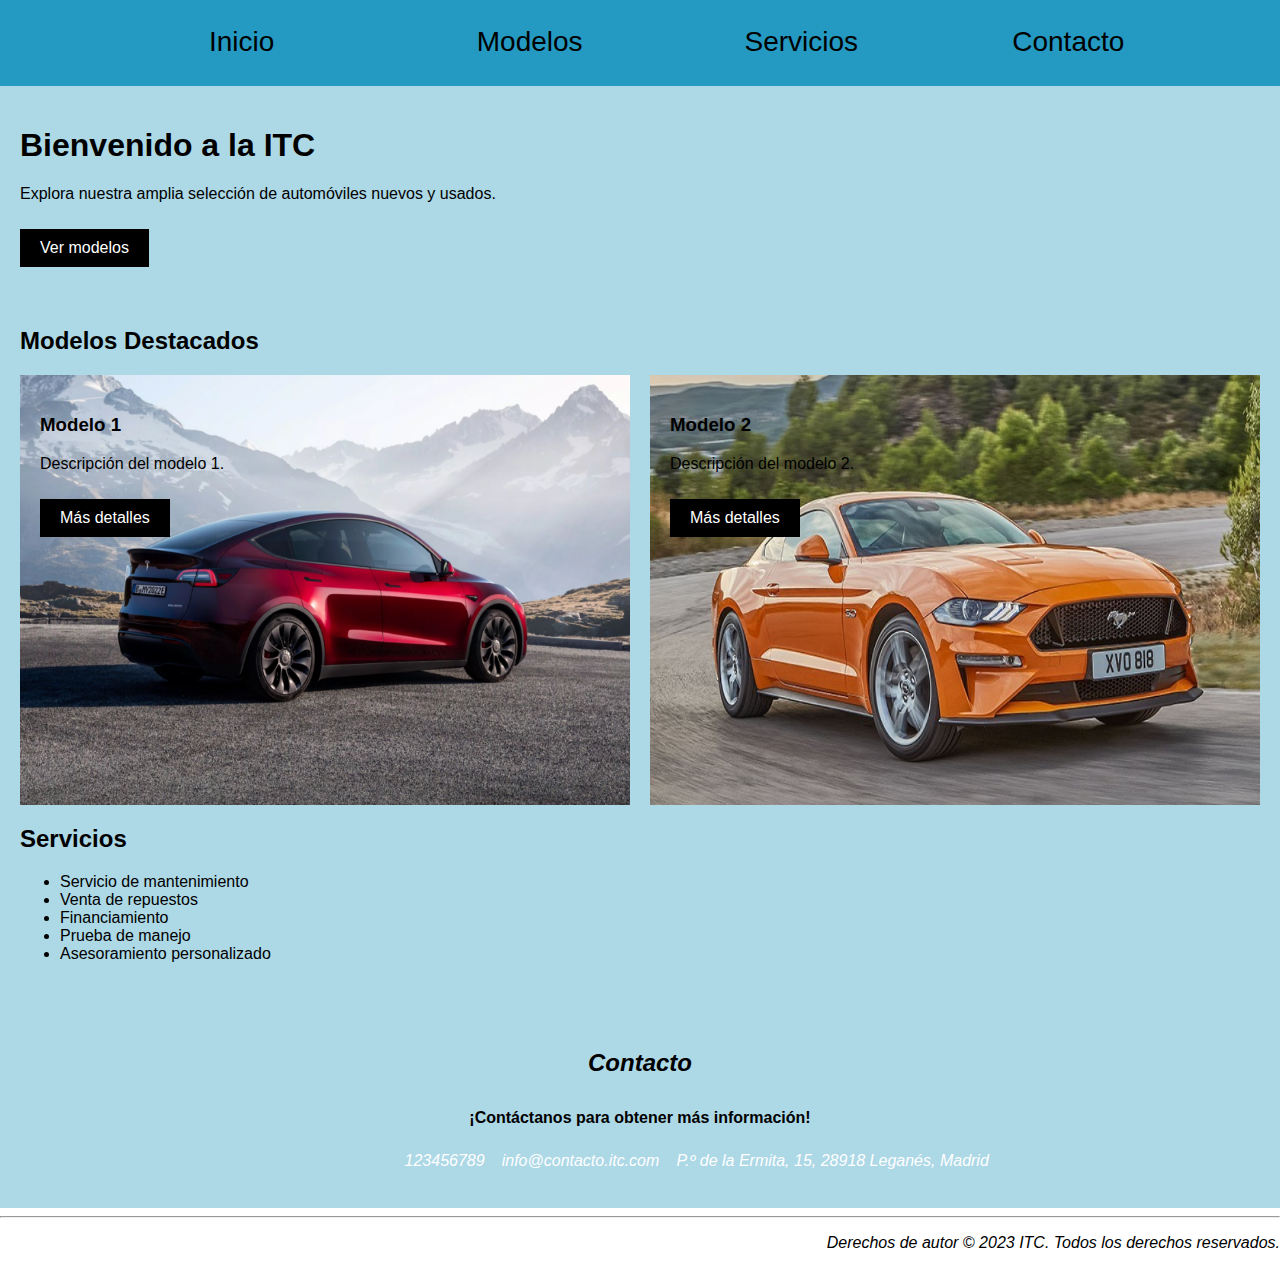
==== lenguaje-marcas/Proyecto_JKI/index.html @ 4da85949 "Diseño inicial pagina web" ====
<!DOCTYPE html>
<html lang="es">
<head>
  <meta charset="UTF-8">
  <meta name="viewport" content="width=device-width, initial-scale=1.0">
  <title>ITC</title>
  <link rel="stylesheet" href="styles.css"> <!-- Archivo CSS para estilos -->
</head>
<body>
  <header >
    <!-- Barra de navegación -->
    <nav id = "menu">
        <div id = "inicio"><a href="index.html">Inicio</a></li></div>
        <div id = "modelos"><a href="modelos">Modelos</a></li></div>
        <div id = "servicios"><a href="servicios">Servicios</a></li></div>
        <div id = "contacto"><a href="contacto">Contacto</a></li></div>
    </nav>
  </header>
  
  <main>
    <!-- Sección destacada -->
    <section class="destacada">
      <h1>Bienvenido a la ITC</h1>
      <p>Explora nuestra amplia selección de automóviles nuevos y usados.</p>
      <a href="#" class="boton">Ver modelos</a>
    </section>

    <!-- Sección de modelos de automóviles -->
    <section class="modelos">
      <h2>Modelos Destacados</h2>
      <div class="grid-modelos">
        <div class="modelo1" >
          <h3>Modelo 1</h3>
          <p>Descripción del modelo 1.</p>
          <a href="#" class="boton">Más detalles</a>
        </div>
        <div class="modelo2" >
          <h3>Modelo 2</h3>
          <p>Descripción del modelo 2.</p>
          <a href="#" class="boton">Más detalles</a>
        </div>
        <!-- Agrega más modelos aquí -->
      </div>
    </section>

    <!-- Sección de servicios -->
    <section class="servicios">
      <h2>Servicios</h2>
      <ul>
        <li>Servicio de mantenimiento</li>
        <li>Venta de repuestos</li>
        <li>Financiamiento</li>
        <li>Prueba de manejo</li>
        <li>Asesoramiento personalizado</li>
      </ul>
    </section>

    <!-- Sección de contacto -->
    <footer>
      <address class="contacto">
        <h2>Contacto</h2>
        <p id="pFooter">¡Contáctanos para obtener más información!</p>
      <div id="divBajo">
        <a id="telefono" href="#">123456789</a>
        <br>
        <a id="correo" href="#">info@contacto.itc.com</a>
        <br>
        <a id="direccion" href="#">P.º de la Ermita, 15, 28918 Leganés, Madrid</a>
      </address>
      </div>
    </main>
    <hr id="linea"></hr>
    <p id="derechos">Derechos de autor &copy; 2023 ITC. Todos los derechos reservados.</p>
  </footer>
</body>
</html>
---- lenguaje-marcas/Proyecto_JKI/styles.css ----
#menu{
    display:flex;
    justify-content: center;
    height: 50px;
    background-color: rgb(36, 153, 193);
    padding: 10px;
    font-size: 28px;
    padding-top: 2%;
}

#inicio{
    padding-left: 15%;
    margin-left: auto;
    margin-right: auto;
    width: 25%;
}

#modelos{
    margin-left: auto;
    margin-right: auto;
    width: 25%;
}

#servicios{
    margin-left: auto;
    margin-right: auto;
    width: 25%;
}

#contacto{
    margin-left: auto;
    margin-right: auto;
    width: 25%; 
}


/* styles.css */

/* Estilos generales */
body {
    font-family: Arial, sans-serif;
    margin: 0;
    padding: 0;
  }
  
  a {
    color: rgb(0, 0, 0);
    text-decoration: none;
  }
  

  h1, h2, h3 {
    color: rgb(0, 0, 0);
  }
  

  
  #menu div {
    margin: 0 10px;
  }
  
  /* Estilos de la sección destacada */
  .destacada {
    background-color: lightblue;
    padding: 20px;
  }
  
  .boton {
    background-color: rgb(0, 0, 0);
    color: white;
    display: inline-block;
    padding: 10px 20px;
    margin-top: 10px;
    text-decoration: none;
  }
  
  /* Estilos de la sección de modelos de automóviles */
  .modelos {
    background-color: lightblue;
    color: rgb(0, 0, 0);
    padding: 20px;
  }
  
  .grid-modelos {
    display: grid;
    grid-template-columns: repeat(2, 1fr);
    gap: 20px;
    height: 390px;
    
  }
  
  .modelo1 {
    background-color: #F0F8FF;
    padding: 20px;
    background-image: url("images/2023013014183352883.png");
    background-size: 100% 100%;
    background-repeat: no-repeat;
    height: 100%;
  }

  .modelo2 {
    background-color: #F0F8FF;
    padding: 20px;
    background-image: url("images/539869.jpg");
    background-size: 100% 100%;
    background-repeat: no-repeat;
    height: 100%;
  }
  
  /* Estilos de la sección de servicios */
  .servicios {
    background-color: lightblue;
    padding: 20px;
  }
  
  /* Estilos de la sección de contacto */
  .contacto {
    background-color: lightblue;
    color: rgb(0, 0, 0);
    padding: 20px;
  }
  
  .contacto a {
    color: rgb(0, 0, 0);
  }
  
  /* Estilos del footer */
  footer {
    background-color: lightblue;
    color: rgb(0, 0, 0);
    padding: 10px;
    text-align: center;
  }



#pFooter {
    font-weight: bold;
    font-style: normal;
    text-align: center;
    padding-top: 1%;
}

#divBajo {
    display:flex;
    margin-left: 30%;
    text-align: center;
}

#telefono {
    color: white;
    display:flex;
    padding: 1%;
}

#correo {
    color: white;
    display:flex;
    padding: 1%;
}

#direccion {
    color: white;
    display:flex;
    padding: 1%;
}

#derechos{
    color: normal;
    text-align: right;
    font-style: italic;
}
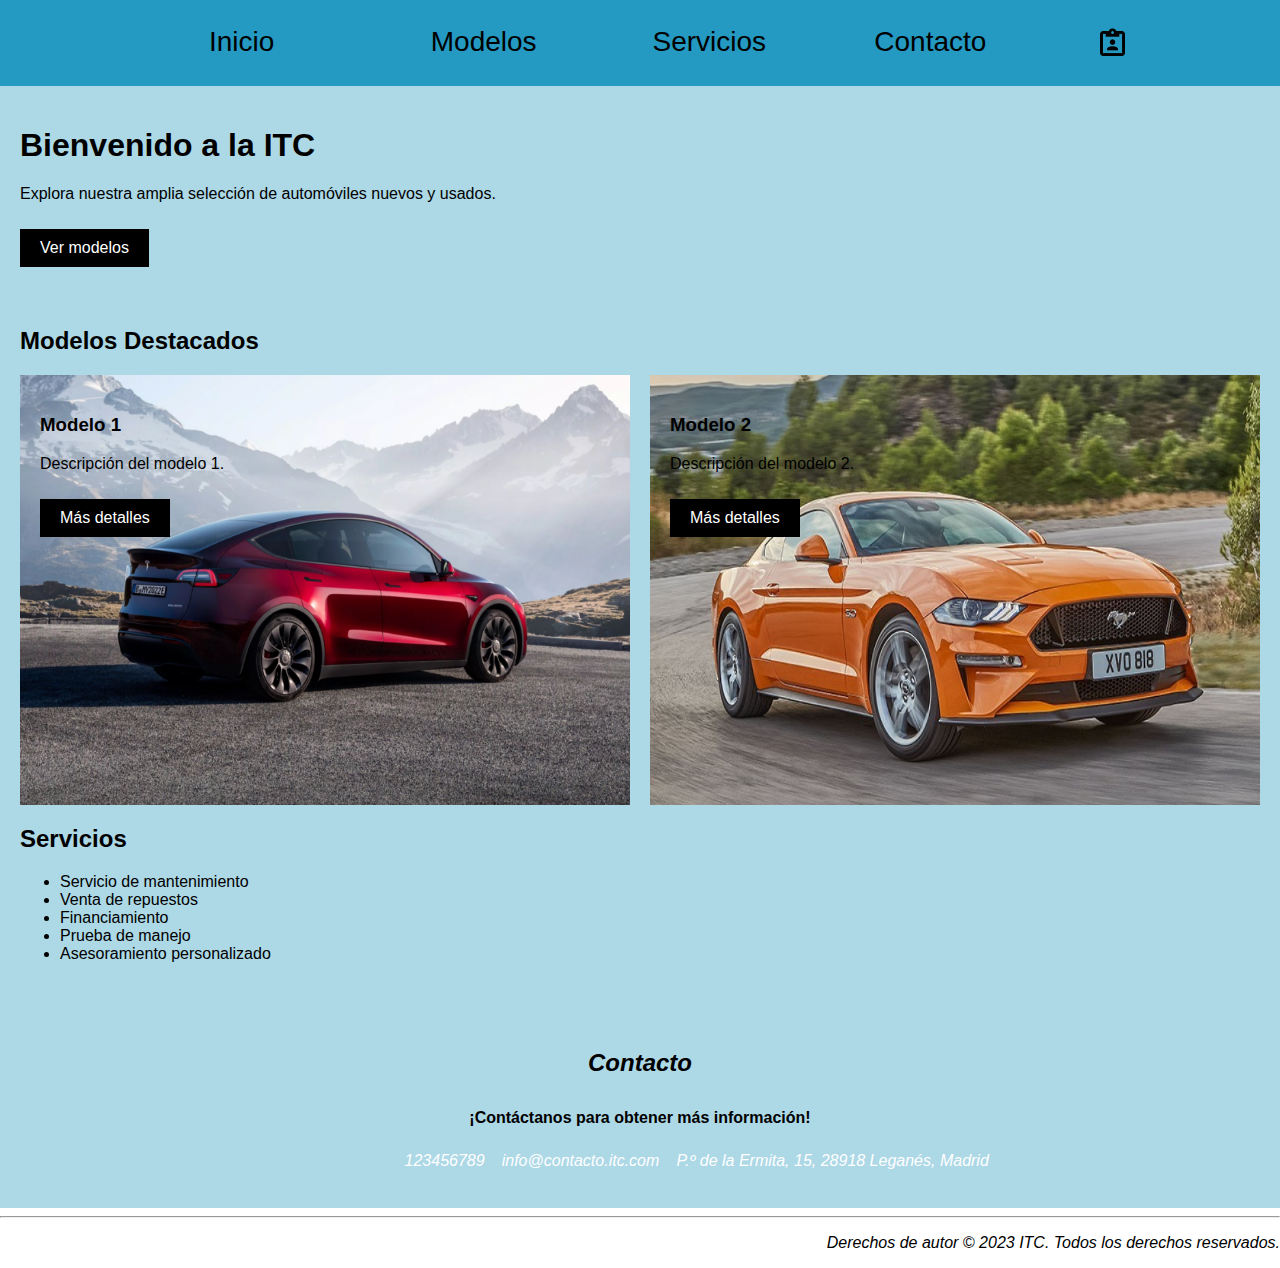
==== commit 619c96f4: "Subida del formulario junto a un archivo con estilos" ====
--- a/lenguaje-marcas/Proyecto_JKI/index.html
+++ b/lenguaje-marcas/Proyecto_JKI/index.html
@@ -10,10 +10,11 @@
   <header >
     <!-- Barra de navegación -->
     <nav id = "menu">
-        <div id = "inicio"><a href="index.html">Inicio</a></li></div>
-        <div id = "modelos"><a href="modelos">Modelos</a></li></div>
-        <div id = "servicios"><a href="servicios">Servicios</a></li></div>
-        <div id = "contacto"><a href="contacto">Contacto</a></li></div>
+        <div id = "inicio"><a href="index.html">Inicio</a></div>
+        <div id = "modelos"><a href="#modelosLink">Modelos</a></div>
+        <div id = "servicios"><a href="#serviciosLink">Servicios</a></div>
+        <div id = "contacto"><a href="#contactoLink">Contacto</a></div>
+        <div id ="formulario"><a href="formulario.html"><img src = "images/clipboard-account-outline.png" style="margin-top: -10%;"></a></div>
     </nav>
   </header>
   
@@ -26,7 +27,7 @@
     </section>
 
     <!-- Sección de modelos de automóviles -->
-    <section class="modelos">
+    <section class="modelos" id= "modelosLink">
       <h2>Modelos Destacados</h2>
       <div class="grid-modelos">
         <div class="modelo1" >
@@ -44,7 +45,7 @@
     </section>
 
     <!-- Sección de servicios -->
-    <section class="servicios">
+    <section class="servicios" id="serviciosLink">
       <h2>Servicios</h2>
       <ul>
         <li>Servicio de mantenimiento</li>
@@ -57,7 +58,7 @@
 
     <!-- Sección de contacto -->
     <footer>
-      <address class="contacto">
+      <address class="contacto" id = "contactoLink">
         <h2>Contacto</h2>
         <p id="pFooter">¡Contáctanos para obtener más información!</p>
       <div id="divBajo">
--- a/lenguaje-marcas/Proyecto_JKI/styles.css
+++ b/lenguaje-marcas/Proyecto_JKI/styles.css
@@ -31,6 +31,14 @@
     margin-left: auto;
     margin-right: auto;
     width: 25%; 
+}
+#formulario {
+  display: flex;
+  justify-content: center;
+  align-items: center;
+}
+#formulario img {
+  width: 20%;
 }
 
 
@@ -170,4 +178,12 @@
     text-align: right;
     font-style: italic;
 }
-  +  
+
+@media screen and (min-width: 1920px) {
+  body {
+    max-width: 1920px;
+    margin: 0 auto;
+  }
+
+}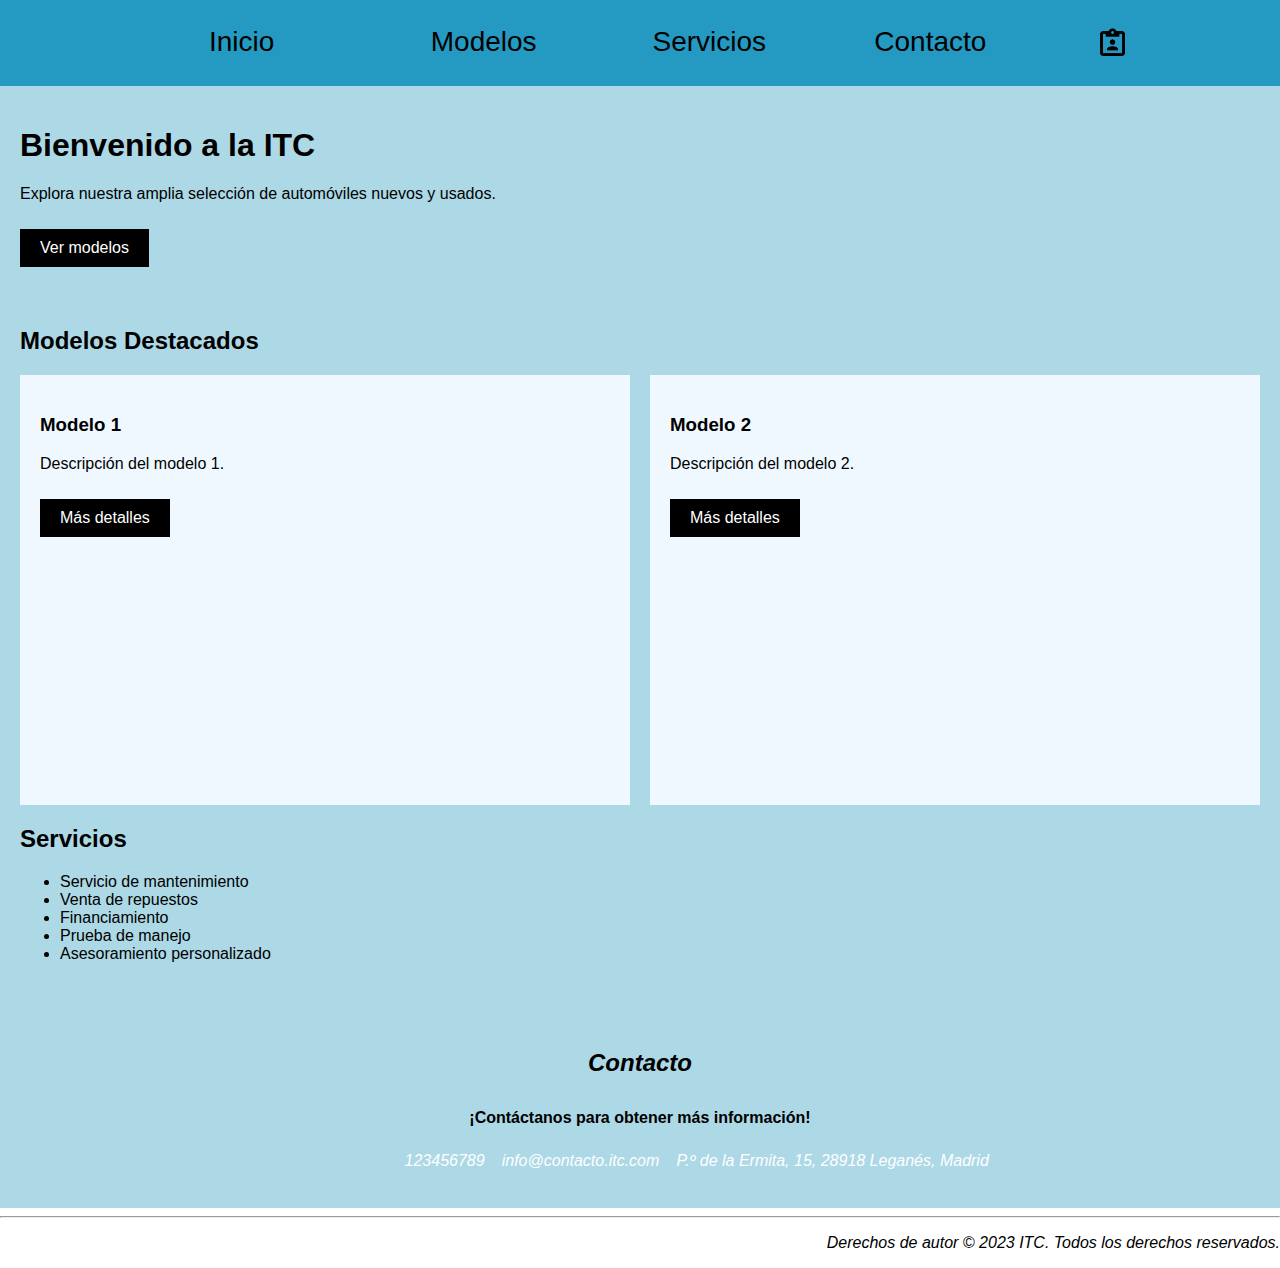
==== commit dc3b34cf: "Validaciones al formulario por javascript" ====
--- a/lenguaje-marcas/Proyecto_JKI/index.html
+++ b/lenguaje-marcas/Proyecto_JKI/index.html
@@ -4,7 +4,7 @@
   <meta charset="UTF-8">
   <meta name="viewport" content="width=device-width, initial-scale=1.0">
   <title>ITC</title>
-  <link rel="stylesheet" href="styles.css"> <!-- Archivo CSS para estilos -->
+  <link rel="stylesheet" href="styles/styles.css"> 
 </head>
 <body>
   <header >
--- a/lenguaje-marcas/Proyecto_JKI/styles/styles.css
+++ b/lenguaje-marcas/Proyecto_JKI/styles/styles.css
@@ -0,0 +1,189 @@
+#menu{
+    display:flex;
+    justify-content: center;
+    height: 50px;
+    background-color: rgb(36, 153, 193);
+    padding: 10px;
+    font-size: 28px;
+    padding-top: 2%;
+}
+
+#inicio{
+    padding-left: 15%;
+    margin-left: auto;
+    margin-right: auto;
+    width: 25%;
+}
+
+#modelos{
+    margin-left: auto;
+    margin-right: auto;
+    width: 25%;
+}
+
+#servicios{
+    margin-left: auto;
+    margin-right: auto;
+    width: 25%;
+}
+
+#contacto{
+    margin-left: auto;
+    margin-right: auto;
+    width: 25%; 
+}
+#formulario {
+  display: flex;
+  justify-content: center;
+  align-items: center;
+}
+#formulario img {
+  width: 20%;
+}
+
+
+/* styles.css */
+
+/* Estilos generales */
+body {
+    font-family: Arial, sans-serif;
+    margin: 0;
+    padding: 0;
+  }
+  
+  a {
+    color: rgb(0, 0, 0);
+    text-decoration: none;
+  }
+  
+
+  h1, h2, h3 {
+    color: rgb(0, 0, 0);
+  }
+  
+
+  
+  #menu div {
+    margin: 0 10px;
+  }
+  
+  /* Estilos de la sección destacada */
+  .destacada {
+    background-color: lightblue;
+    padding: 20px;
+  }
+  
+  .boton {
+    background-color: rgb(0, 0, 0);
+    color: white;
+    display: inline-block;
+    padding: 10px 20px;
+    margin-top: 10px;
+    text-decoration: none;
+  }
+  
+  /* Estilos de la sección de modelos de automóviles */
+  .modelos {
+    background-color: lightblue;
+    color: rgb(0, 0, 0);
+    padding: 20px;
+  }
+  
+  .grid-modelos {
+    display: grid;
+    grid-template-columns: repeat(2, 1fr);
+    gap: 20px;
+    height: 390px;
+    
+  }
+  
+  .modelo1 {
+    background-color: #F0F8FF;
+    padding: 20px;
+    background-image: url("images/2023013014183352883.png");
+    background-size: 100% 100%;
+    background-repeat: no-repeat;
+    height: 100%;
+  }
+
+  .modelo2 {
+    background-color: #F0F8FF;
+    padding: 20px;
+    background-image: url("images/539869.jpg");
+    background-size: 100% 100%;
+    background-repeat: no-repeat;
+    height: 100%;
+  }
+  
+  /* Estilos de la sección de servicios */
+  .servicios {
+    background-color: lightblue;
+    padding: 20px;
+  }
+  
+  /* Estilos de la sección de contacto */
+  .contacto {
+    background-color: lightblue;
+    color: rgb(0, 0, 0);
+    padding: 20px;
+  }
+  
+  .contacto a {
+    color: rgb(0, 0, 0);
+  }
+  
+  /* Estilos del footer */
+  footer {
+    background-color: lightblue;
+    color: rgb(0, 0, 0);
+    padding: 10px;
+    text-align: center;
+  }
+
+
+
+#pFooter {
+    font-weight: bold;
+    font-style: normal;
+    text-align: center;
+    padding-top: 1%;
+}
+
+#divBajo {
+    display:flex;
+    margin-left: 30%;
+    text-align: center;
+}
+
+#telefono {
+    color: white;
+    display:flex;
+    padding: 1%;
+}
+
+#correo {
+    color: white;
+    display:flex;
+    padding: 1%;
+}
+
+#direccion {
+    color: white;
+    display:flex;
+    padding: 1%;
+}
+
+#derechos{
+    color: normal;
+    text-align: right;
+    font-style: italic;
+}
+  
+
+@media screen and (min-width: 1920px) {
+  body {
+    max-width: 1920px;
+    margin: 0 auto;
+  }
+
+}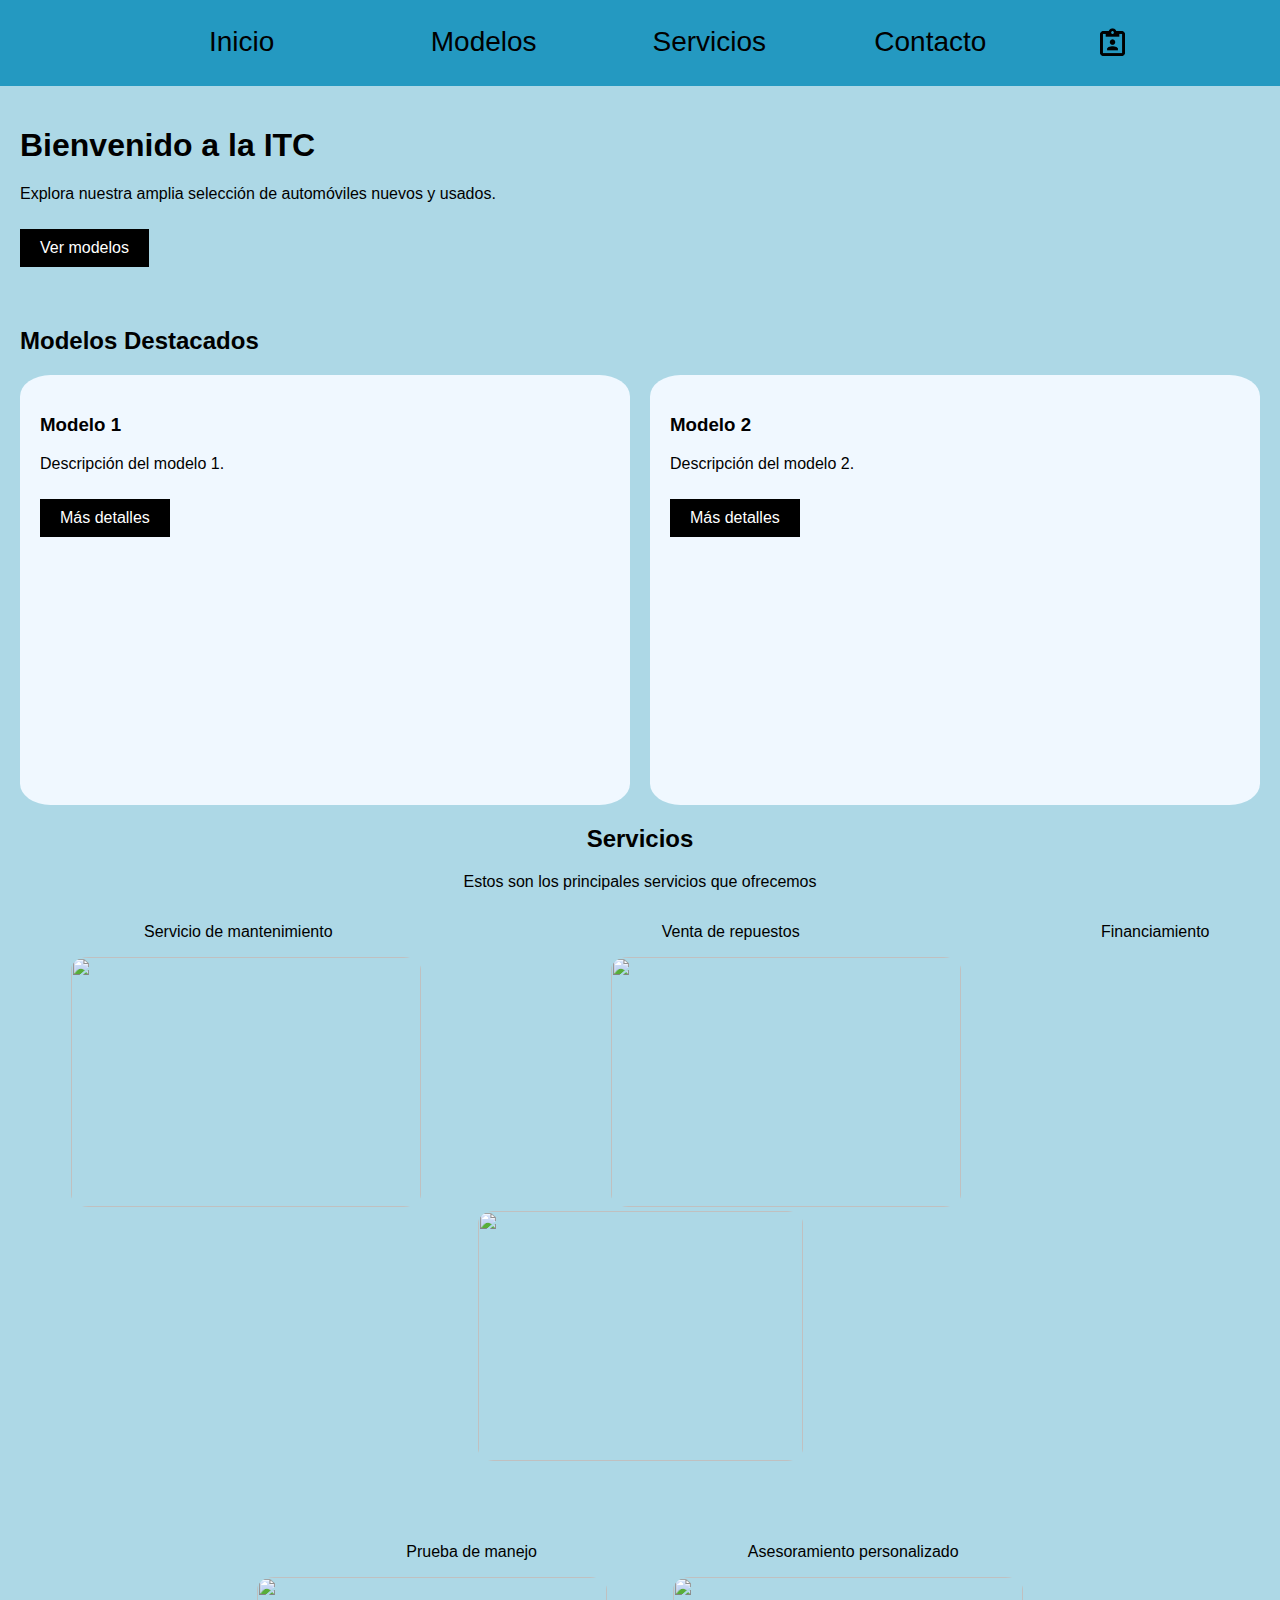
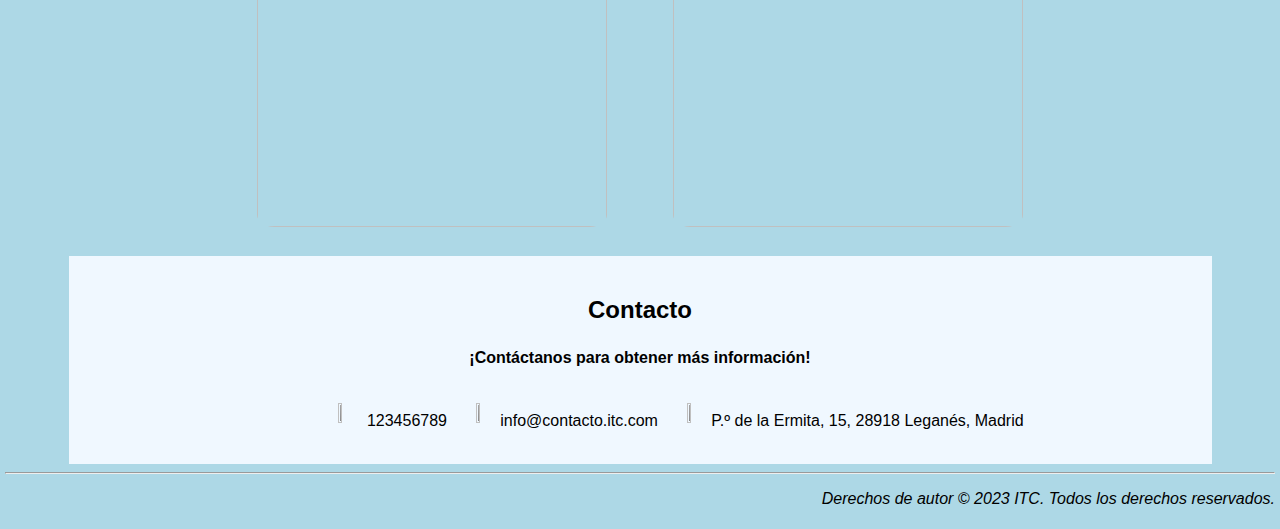
==== commit d84a780a: "pagina web v0.2" ====
--- a/lenguaje-marcas/Proyecto_JKI/index.html
+++ b/lenguaje-marcas/Proyecto_JKI/index.html
@@ -45,31 +45,49 @@
     </section>
 
     <!-- Sección de servicios -->
-    <section class="servicios" id="serviciosLink">
-      <h2>Servicios</h2>
-      <ul>
-        <li>Servicio de mantenimiento</li>
-        <li>Venta de repuestos</li>
-        <li>Financiamiento</li>
-        <li>Prueba de manejo</li>
-        <li>Asesoramiento personalizado</li>
-      </ul>
+    <section class="servicios" id = "serviciosLink">
+      <h2 id="h2">Servicios</h2>
+      <p>Estos son los principales servicios que ofrecemos</p>
+      <div class="servicioTop">
+        <p id="mant">Servicio de mantenimiento</p>
+        <p id="venta">Venta de repuestos</p>
+        <p id="finan">Financiamiento</p>
+      </div>
+      <div class="imagen1">        
+        <img id="imgMant" src="/Proyecto_JKI/images/mantenimiento.jpg" width="350" height="250">
+        <img id="imgVen" src="/Proyecto_JKI/images/venta.jpg" width="350" height="250">
+        <img id="imgFin" src="/Proyecto_JKI/images/finan.jpg" width="325" height="250">
+      </div>
+      <div id="servicioBot">
+        <p id="manejo">Prueba de manejo</p>
+        <p id="ases">Asesoramiento personalizado</p>
+      </div>
+      <div id="imagen2">        
+        <img id="imgManejo" src="/Proyecto_JKI/images/manejo.jpg" width="350" height="250">
+        <img id="imgAses" src="/Proyecto_JKI/images/ases.jpg" width="350" height="250">
+      </div>
     </section>
 
     <!-- Sección de contacto -->
     <footer>
-      <address class="contacto" id = "contactoLink">
-        <h2>Contacto</h2>
-        <p id="pFooter">¡Contáctanos para obtener más información!</p>
-      <div id="divBajo">
-        <a id="telefono" href="#">123456789</a>
-        <br>
-        <a id="correo" href="#">info@contacto.itc.com</a>
-        <br>
-        <a id="direccion" href="#">P.º de la Ermita, 15, 28918 Leganés, Madrid</a>
-      </address>
-      </div>
-    </main>
+      <addres class="contacto" id = "contactoLink">
+        <div class="divcontacto">
+          <div id="divArriba">
+            <h2>Contacto</h2>
+            <p id="pFooter">¡Contáctanos para obtener más información!</p>
+          </div>
+          <div id="divBajo">
+            <img src="/Proyecto_JKI/images/phone.png" height="4%" width="4%">
+            <a id="telefono" href="#">123456789</a>
+            <br>
+              <img id="logos" src="/Proyecto_JKI/images/email.png">
+              <a id="correo" href="#">info@contacto.itc.com</a>
+            <br>
+            <img id="logos" src="/Proyecto_JKI/images/dire.png">
+            <a id="direccion" href="#">P.º de la Ermita, 15, 28918 Leganés, Madrid</a>
+          </div>
+        </div>
+      </addres>
     <hr id="linea"></hr>
     <p id="derechos">Derechos de autor &copy; 2023 ITC. Todos los derechos reservados.</p>
   </footer>
--- a/lenguaje-marcas/Proyecto_JKI/styles/styles.css
+++ b/lenguaje-marcas/Proyecto_JKI/styles/styles.css
@@ -100,85 +100,170 @@
   .modelo1 {
     background-color: #F0F8FF;
     padding: 20px;
-    background-image: url("images/2023013014183352883.png");
+    background-image: url("/Proyecto_JKI/images/2023013014183352883.png");
     background-size: 100% 100%;
     background-repeat: no-repeat;
     height: 100%;
+    border-radius: 5%;
   }
 
   .modelo2 {
     background-color: #F0F8FF;
     padding: 20px;
-    background-image: url("images/539869.jpg");
+    background-image: url("/Proyecto_JKI/images/539869.jpg");
     background-size: 100% 100%;
     background-repeat: no-repeat;
     height: 100%;
+    border-radius: 5%;
   }
   
   /* Estilos de la sección de servicios */
   .servicios {
-    background-color: lightblue;
-    padding: 20px;
-  }
-  
+    text-align: center;
+    background-color: lightblue;
+    padding: 20px;
+  }
+
+  .servicioTop{
+    display: flex;
+    text-align: center;
+    background-color: lightblue;
+    padding-left: 10%;
+  }
+
+  #imagen1{
+    display: flex;
+    border-spacing: 10%;
+  }
+
+  #imgMant{
+    border-radius: 5%;
+  }
+  
+  #imgVen{
+    text-align: center;
+    border-radius: 5%;
+    margin-right: 20%;
+    margin-left: 15%;
+  }
+
+  #imgFin{
+    border-radius: 5%;
+  }
+
+  #mant{
+  }
+  
+  #venta{
+    padding-right: 27%;
+    padding-left: 29.5%;
+  }
+
+  #finan{
+  }
+
+  #servicioBot{
+    background-color: lightblue;
+    display: flex;
+    text-align: left;
+    padding-top: 5%;
+    padding-left: 15%;
+  }
+
+  #manejo{
+    padding-left: 19%;
+    padding-right: 20%;
+  }
+
+  #ases{
+    padding-left: 0%;
+  }
+
+  #imgManejo{
+    border-radius: 5%;
+    margin-right: 5%;
+  }
+
+  #imgAses{
+    border-radius: 5%;
+  }
+
   /* Estilos de la sección de contacto */
   .contacto {
-    background-color: lightblue;
-    color: rgb(0, 0, 0);
-    padding: 20px;
+    background-color:#F0F8FF;
+  }
+
+  #divcontacto{
+    background-color: lightblue;
   }
   
   .contacto a {
-    color: rgb(0, 0, 0);
+    color: black;
   }
   
   /* Estilos del footer */
   footer {
     background-color: lightblue;
-    color: rgb(0, 0, 0);
-    padding: 10px;
-    text-align: center;
-  }
-
-
+    color: black;
+    padding: 5px;
+    text-align: center;
+  }
 
 #pFooter {
     font-weight: bold;
     font-style: normal;
     text-align: center;
-    padding-top: 1%;
+    padding-top: 5px;
+}
+
+#divArriba {
+  background-color: #F0F8FF;
+  margin-left: 5%;
+  margin-right: 5%;
+  padding: 20px;
 }
 
 #divBajo {
-    display:flex;
-    margin-left: 30%;
-    text-align: center;
+  background-color: #F0F8FF;
+  display:flex;
+  margin-left: 5%;
+  margin-right: 5%;
+  text-align: center;
+  padding-bottom: 2%;
+  padding-left: 20%;
 }
 
 #telefono {
-    color: white;
+    color: black;
     display:flex;
     padding: 1%;
+    margin-right: 1%;
+
 }
 
 #correo {
-    color: white;
+    color: black;
     display:flex;
     padding: 1%;
+    margin-right: 1%;
 }
 
 #direccion {
-    color: white;
+    color: black;
     display:flex;
     padding: 1%;
 }
 
 #derechos{
-    color: normal;
     text-align: right;
     font-style: italic;
 }
-  
+
+#logos{
+  width: 3%;
+  height: 3%;
+}
+
 
 @media screen and (min-width: 1920px) {
   body {
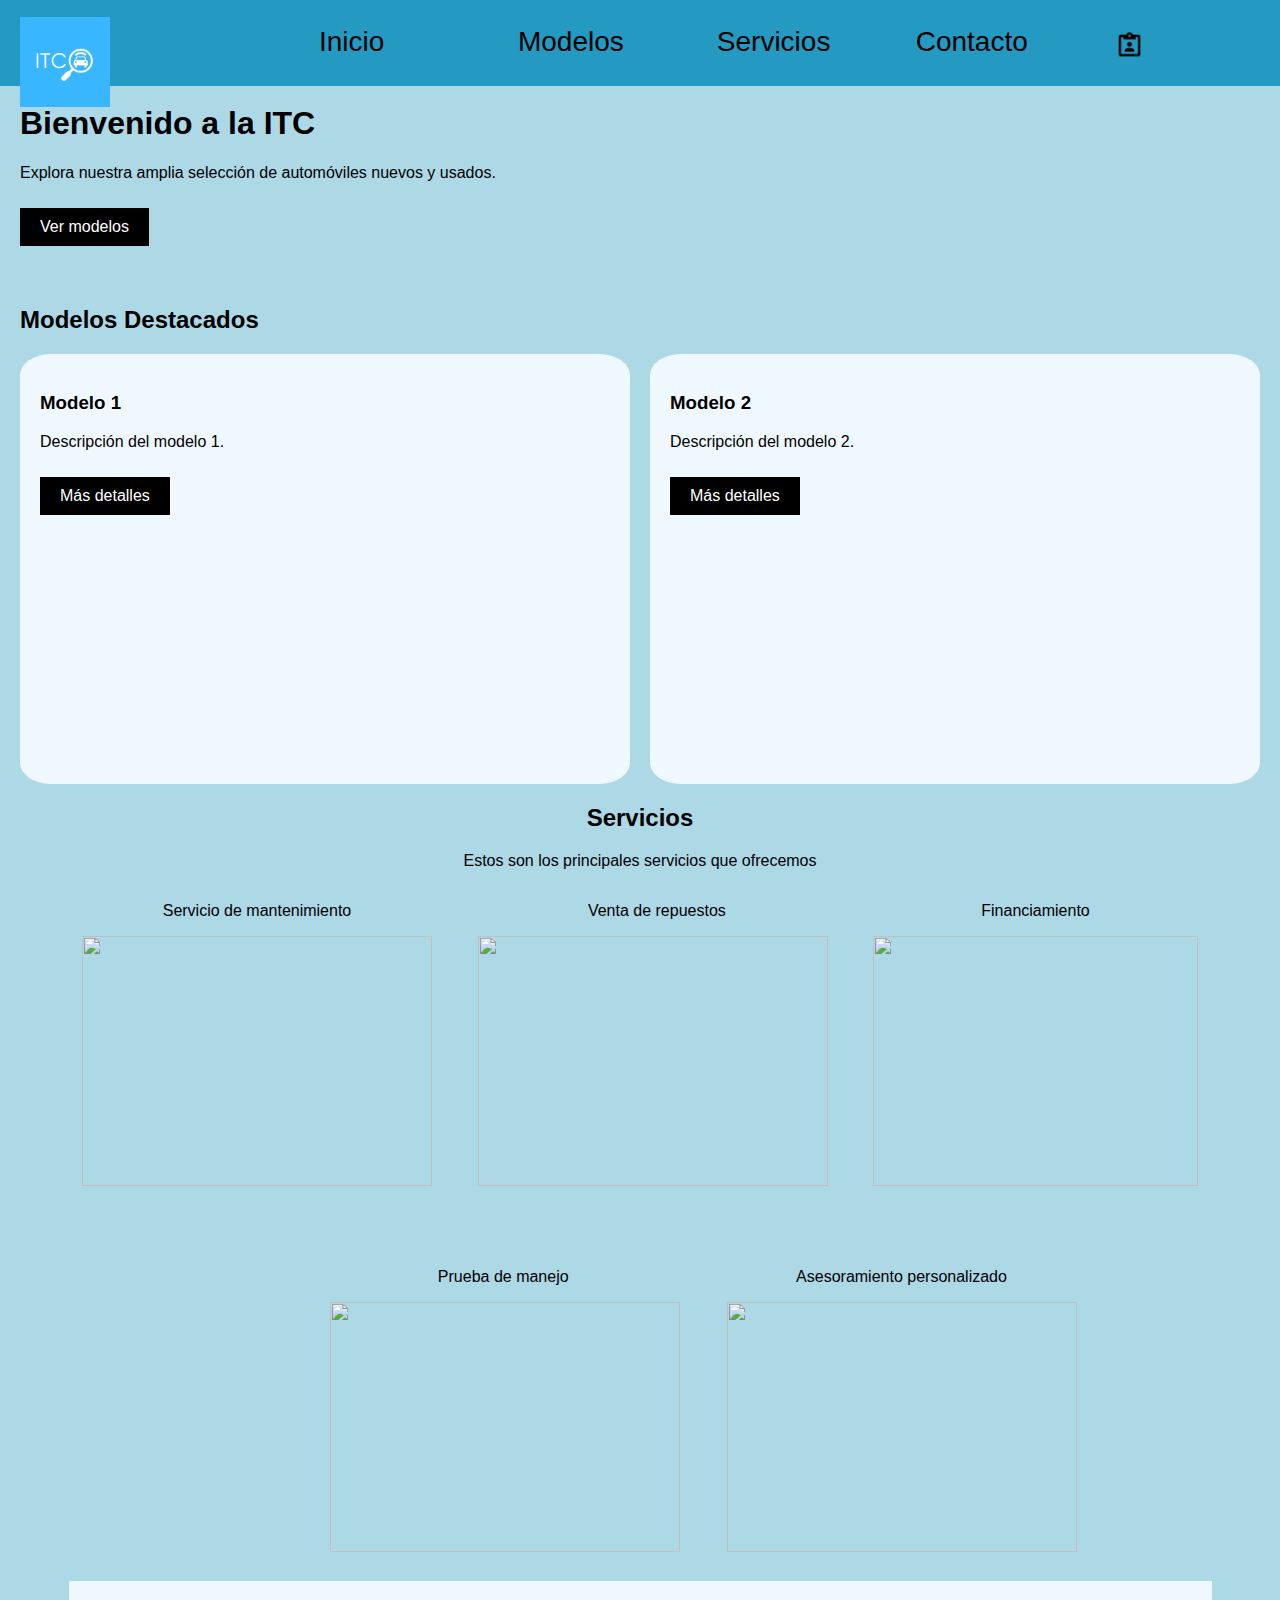
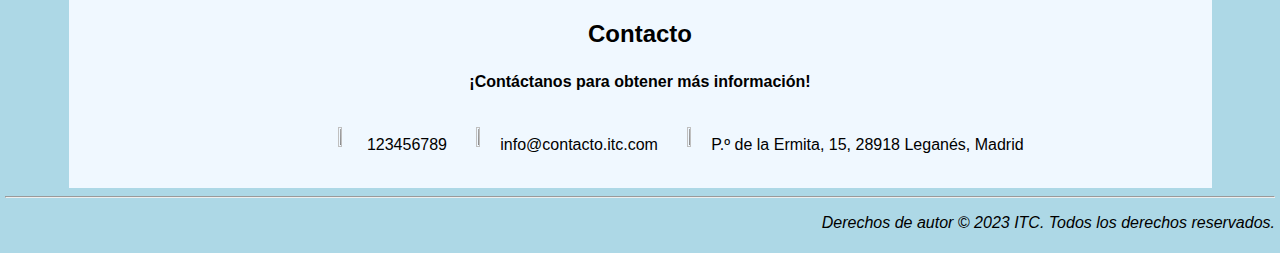
==== commit 8519e4c4: "commit de guardado" ====
--- a/lenguaje-marcas/Proyecto_JKI/index.html
+++ b/lenguaje-marcas/Proyecto_JKI/index.html
@@ -7,9 +7,10 @@
   <link rel="stylesheet" href="styles/styles.css"> 
 </head>
 <body>
-  <header >
+  <header  >
     <!-- Barra de navegación -->
-    <nav id = "menu">
+    <nav id = "menu"> 
+        <div id = "logo"><img src="images/ITC.png" width="90px" style="margin-top: -10%;"></div>
         <div id = "inicio"><a href="index.html">Inicio</a></div>
         <div id = "modelos"><a href="#modelosLink">Modelos</a></div>
         <div id = "servicios"><a href="#serviciosLink">Servicios</a></div>
@@ -49,22 +50,28 @@
       <h2 id="h2">Servicios</h2>
       <p>Estos son los principales servicios que ofrecemos</p>
       <div class="servicioTop">
-        <p id="mant">Servicio de mantenimiento</p>
-        <p id="venta">Venta de repuestos</p>
-        <p id="finan">Financiamiento</p>
+        
       </div>
       <div class="imagen1">        
-        <img id="imgMant" src="/Proyecto_JKI/images/mantenimiento.jpg" width="350" height="250">
-        <img id="imgVen" src="/Proyecto_JKI/images/venta.jpg" width="350" height="250">
-        <img id="imgFin" src="/Proyecto_JKI/images/finan.jpg" width="325" height="250">
+        <div id="imgMant">
+          <p id="mant">Servicio de mantenimiento</p>
+          <img  src="/Proyecto_JKI/images/mantenimiento.jpg" width="350" height="250"></div>
+        <div id="imgVen" >
+          <p id="venta">Venta de repuestos</p>
+          <img src="/Proyecto_JKI/images/venta.jpg" width="350" height="250"></div>
+        <div id="imgFin" >
+          <p id="finan">Financiamiento</p>
+          <img src="/Proyecto_JKI/images/finan.jpg" width="325" height="250"></div>
       </div>
       <div id="servicioBot">
-        <p id="manejo">Prueba de manejo</p>
-        <p id="ases">Asesoramiento personalizado</p>
       </div>
-      <div id="imagen2">        
-        <img id="imgManejo" src="/Proyecto_JKI/images/manejo.jpg" width="350" height="250">
-        <img id="imgAses" src="/Proyecto_JKI/images/ases.jpg" width="350" height="250">
+      <div class="imagen2">        
+        <div  id="imgManejo" >
+          <p id="manejo">Prueba de manejo</p>
+          <img src="/Proyecto_JKI/images/manejo.jpg" width="350" height="250"></div>
+        <div id="imgAses">
+          <p id="ases">Asesoramiento personalizado</p>
+          <img  src="/Proyecto_JKI/images/ases.jpg" width="350" height="250"></div>
       </div>
     </section>
 
--- a/lenguaje-marcas/Proyecto_JKI/styles/styles.css
+++ b/lenguaje-marcas/Proyecto_JKI/styles/styles.css
@@ -41,6 +41,12 @@
   width: 20%;
 }
 
+header {
+  position: fixed;
+  top: 0;
+  left: 0;
+  width: 100%;
+}
 
 /* styles.css */
 
@@ -71,6 +77,7 @@
   .destacada {
     background-color: lightblue;
     padding: 20px;
+    margin-top: 5%;
   }
   
   .boton {
@@ -131,35 +138,37 @@
     padding-left: 10%;
   }
 
-  #imagen1{
-    display: flex;
-    border-spacing: 10%;
+  .imagen1{
+    display: flex;
+    justify-content: center;
+  }
+
+  .imagen2{
+    display: flex;
+    margin-left: 25%;
   }
 
   #imgMant{
+    margin-left: 5%;
     border-radius: 5%;
   }
   
   #imgVen{
     text-align: center;
     border-radius: 5%;
-    margin-right: 20%;
-    margin-left: 15%;
+    margin-right: auto;
+    margin-left: auto;
   }
 
   #imgFin{
     border-radius: 5%;
-  }
-
-  #mant{
-  }
+    margin-right: 5%;
+  }
+
   
   #venta{
     padding-right: 27%;
     padding-left: 29.5%;
-  }
-
-  #finan{
   }
 
   #servicioBot{
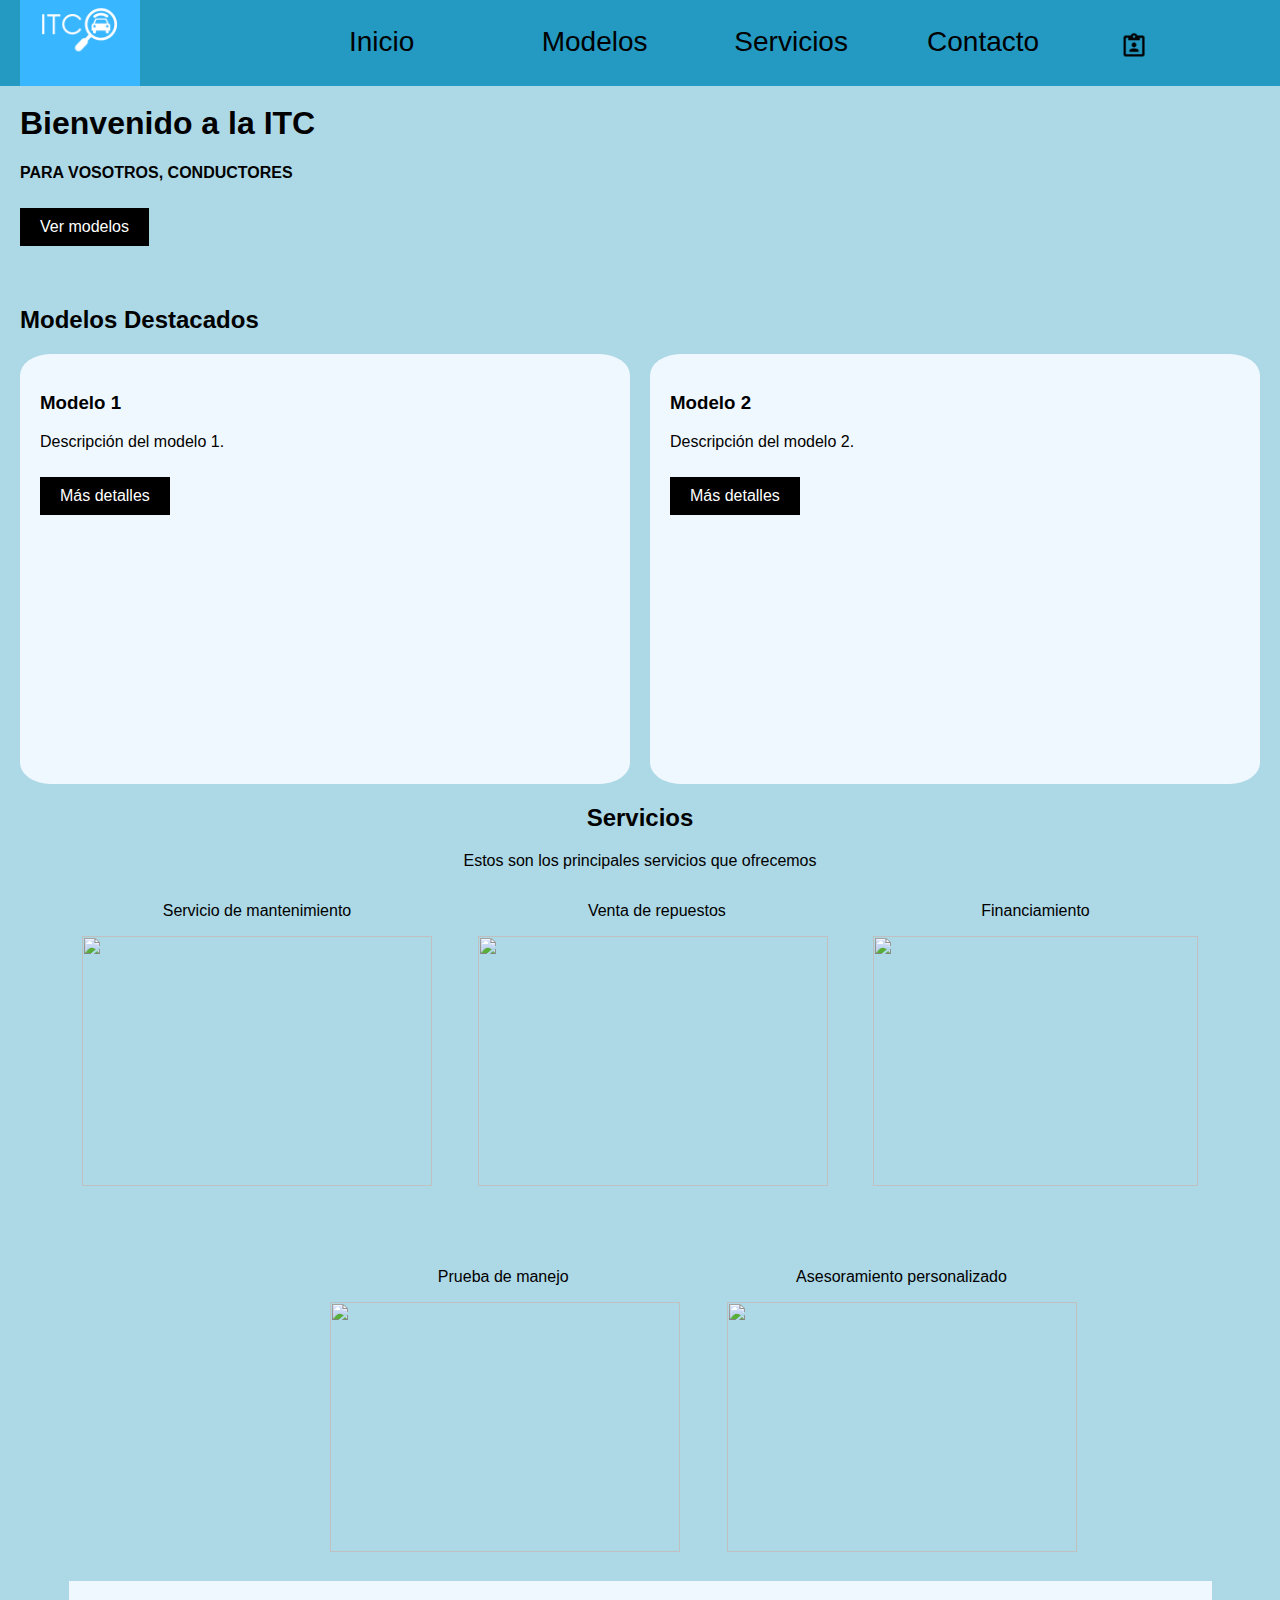
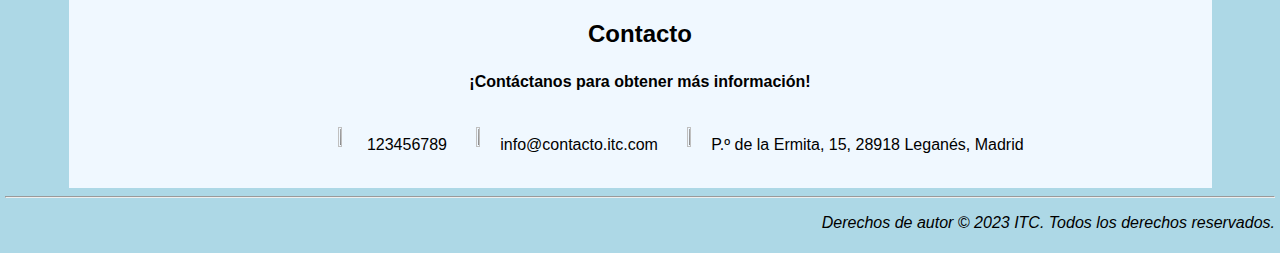
==== commit 8dfdf254: "Fin de la pagina web" ====
--- a/lenguaje-marcas/Proyecto_JKI/index.html
+++ b/lenguaje-marcas/Proyecto_JKI/index.html
@@ -10,7 +10,7 @@
   <header  >
     <!-- Barra de navegación -->
     <nav id = "menu"> 
-        <div id = "logo"><img src="images/ITC.png" width="90px" style="margin-top: -10%;"></div>
+        <div id = "logo"><img src="images/ITC.png" width="120px" style="margin-top: -50%;"></div>
         <div id = "inicio"><a href="index.html">Inicio</a></div>
         <div id = "modelos"><a href="#modelosLink">Modelos</a></div>
         <div id = "servicios"><a href="#serviciosLink">Servicios</a></div>
@@ -23,7 +23,7 @@
     <!-- Sección destacada -->
     <section class="destacada">
       <h1>Bienvenido a la ITC</h1>
-      <p>Explora nuestra amplia selección de automóviles nuevos y usados.</p>
+      <p><b>PARA VOSOTROS, CONDUCTORES</b></p>
       <a href="#" class="boton">Ver modelos</a>
     </section>
 
--- a/lenguaje-marcas/Proyecto_JKI/styles/styles.css
+++ b/lenguaje-marcas/Proyecto_JKI/styles/styles.css
@@ -39,6 +39,10 @@
 }
 #formulario img {
   width: 20%;
+}
+#logo{
+  margin-left: auto;
+  margin-right: auto;
 }
 
 header {
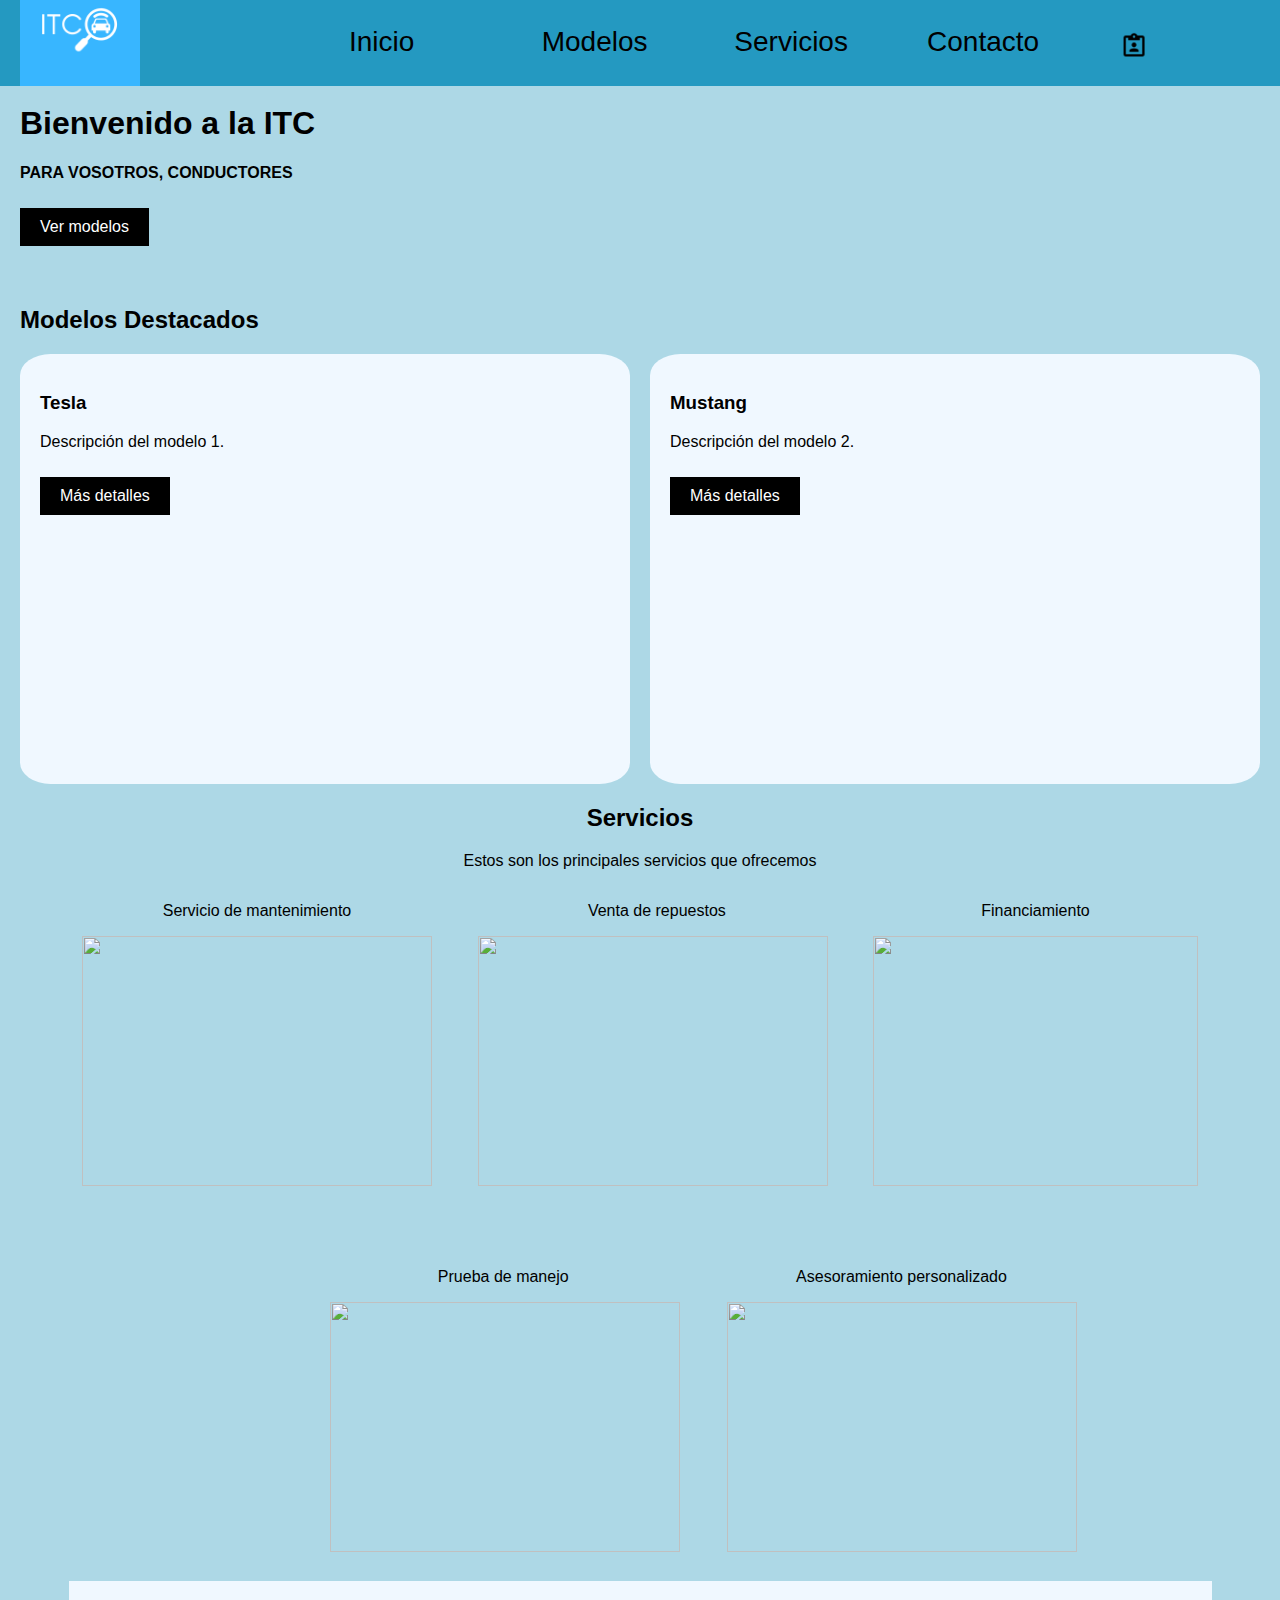
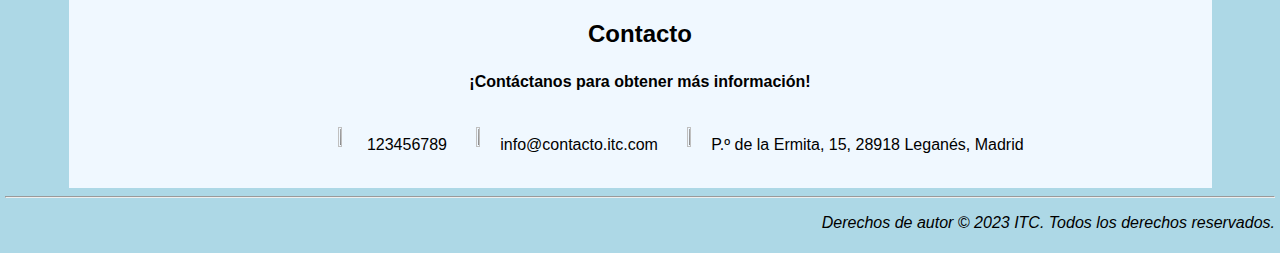
==== commit 71437507: "guardado" ====
--- a/lenguaje-marcas/Proyecto_JKI/index.html
+++ b/lenguaje-marcas/Proyecto_JKI/index.html
@@ -32,12 +32,12 @@
       <h2>Modelos Destacados</h2>
       <div class="grid-modelos">
         <div class="modelo1" >
-          <h3>Modelo 1</h3>
+          <h3>Tesla</h3>
           <p>Descripción del modelo 1.</p>
           <a href="#" class="boton">Más detalles</a>
         </div>
         <div class="modelo2" >
-          <h3>Modelo 2</h3>
+          <h3>Mustang</h3>
           <p>Descripción del modelo 2.</p>
           <a href="#" class="boton">Más detalles</a>
         </div>
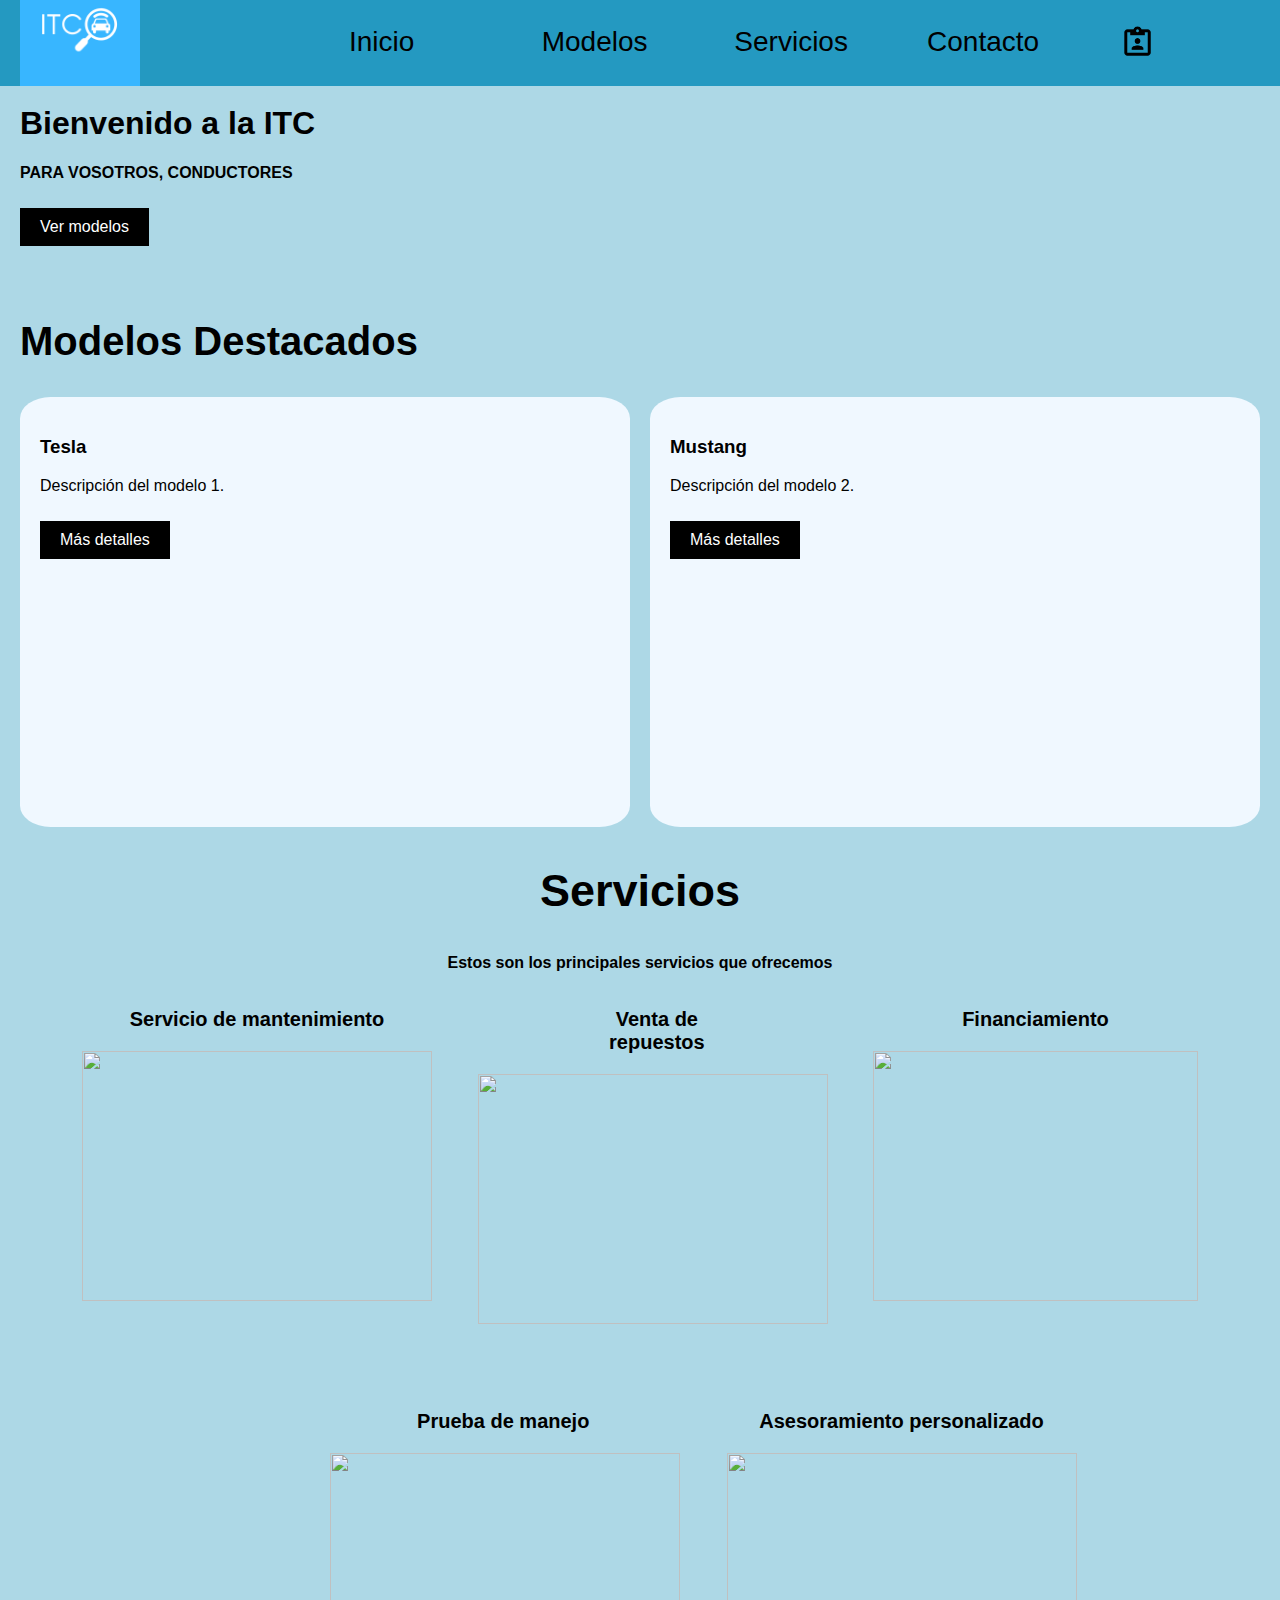
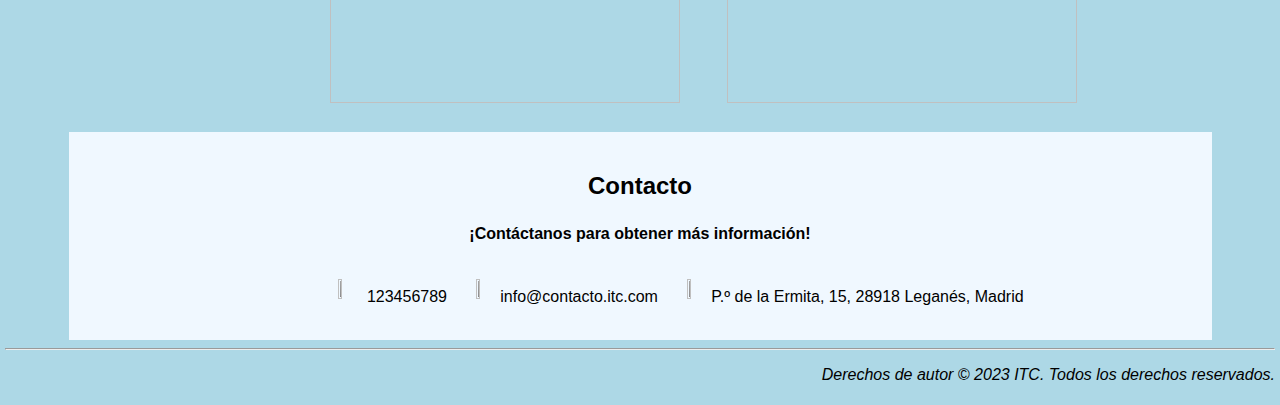
==== commit 93fb46e6: "Detalles" ====
--- a/lenguaje-marcas/Proyecto_JKI/index.html
+++ b/lenguaje-marcas/Proyecto_JKI/index.html
@@ -29,7 +29,7 @@
 
     <!-- Sección de modelos de automóviles -->
     <section class="modelos" id= "modelosLink">
-      <h2>Modelos Destacados</h2>
+      <h2 style="font-size: 40px;">Modelos Destacados</h2>
       <div class="grid-modelos">
         <div class="modelo1" >
           <h3>Tesla</h3>
@@ -47,30 +47,30 @@
 
     <!-- Sección de servicios -->
     <section class="servicios" id = "serviciosLink">
-      <h2 id="h2">Servicios</h2>
-      <p>Estos son los principales servicios que ofrecemos</p>
+      <h2 id="h2" style="font-size: 45px;">Servicios</h2>
+      <p><b>Estos son los principales servicios que ofrecemos</b></p>
       <div class="servicioTop">
-        
+
       </div>
       <div class="imagen1">        
         <div id="imgMant">
-          <p id="mant">Servicio de mantenimiento</p>
+          <p id="mant" style="font-size: 20px;"><b>Servicio de mantenimiento</b></p>
           <img  src="/Proyecto_JKI/images/mantenimiento.jpg" width="350" height="250"></div>
         <div id="imgVen" >
-          <p id="venta">Venta de repuestos</p>
+          <p id="venta" style="font-size: 20px;"><b>Venta de repuestos</b></p>
           <img src="/Proyecto_JKI/images/venta.jpg" width="350" height="250"></div>
         <div id="imgFin" >
-          <p id="finan">Financiamiento</p>
+          <p id="finan" style="font-size: 20px;"><b>Financiamiento</b></p>
           <img src="/Proyecto_JKI/images/finan.jpg" width="325" height="250"></div>
       </div>
       <div id="servicioBot">
       </div>
       <div class="imagen2">        
         <div  id="imgManejo" >
-          <p id="manejo">Prueba de manejo</p>
+          <p id="manejo" style="font-size: 20px;"><b>Prueba de manejo</b></p>
           <img src="/Proyecto_JKI/images/manejo.jpg" width="350" height="250"></div>
         <div id="imgAses">
-          <p id="ases">Asesoramiento personalizado</p>
+          <p id="ases" style="font-size: 20px;"><b>Asesoramiento personalizado</b></p>
           <img  src="/Proyecto_JKI/images/ases.jpg" width="350" height="250"></div>
       </div>
     </section>
--- a/lenguaje-marcas/Proyecto_JKI/styles/styles.css
+++ b/lenguaje-marcas/Proyecto_JKI/styles/styles.css
@@ -38,7 +38,7 @@
   align-items: center;
 }
 #formulario img {
-  width: 20%;
+  width: 25%;
 }
 #logo{
   margin-left: auto;
